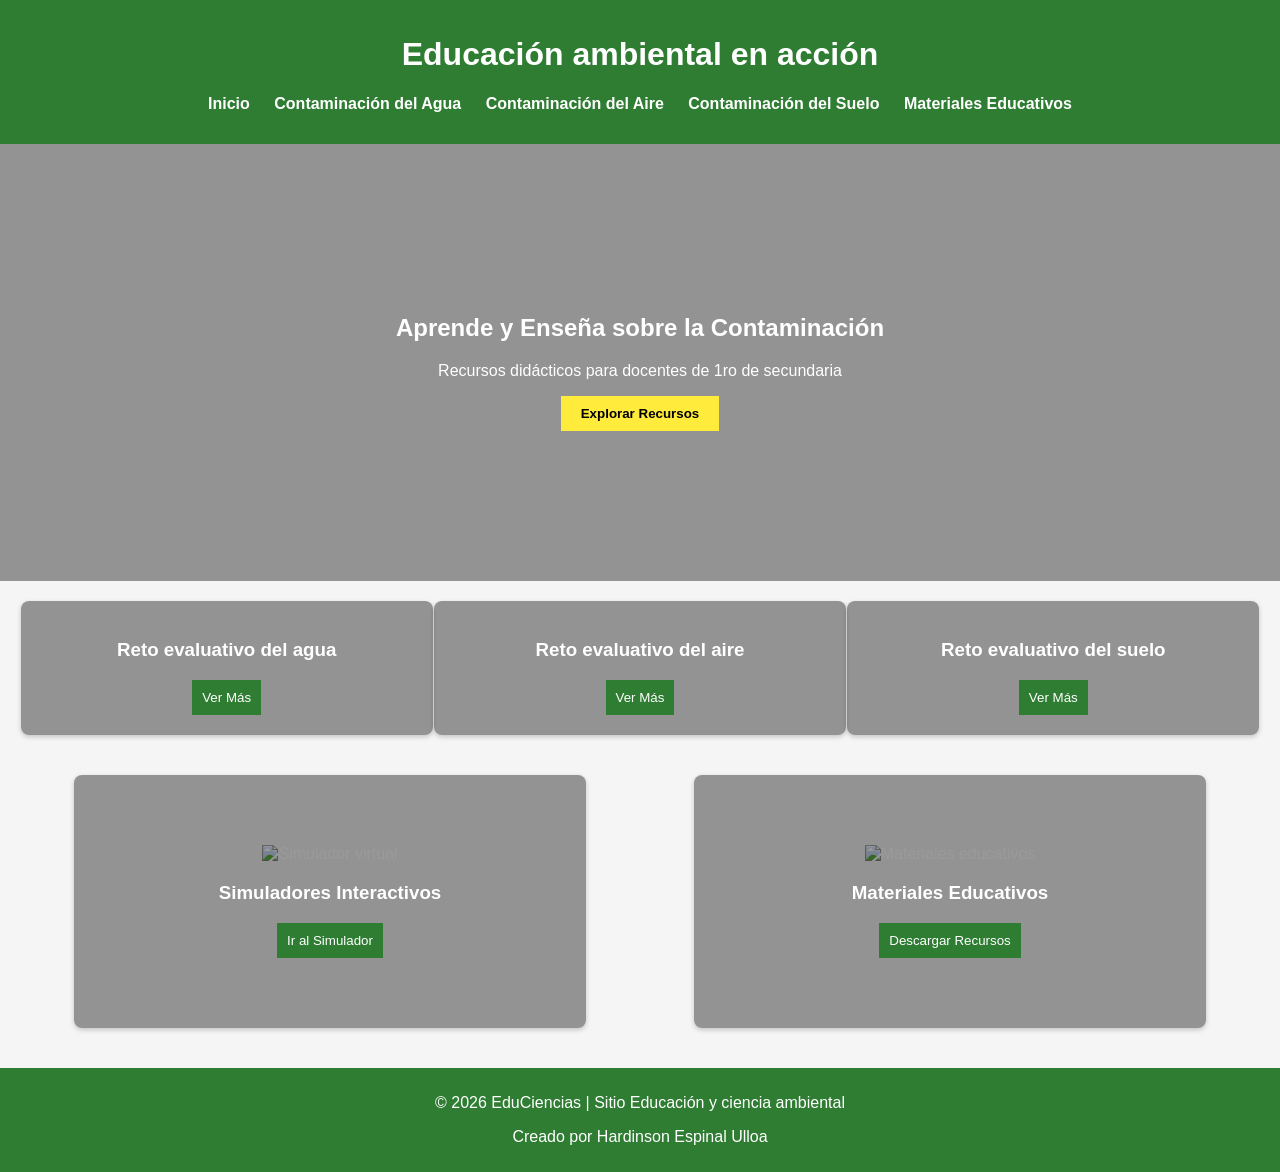
==== index.html @ 1d631934 "Add files via upload" ====
<!DOCTYPE html>
<html lang="es">
<head>
  <meta charset="UTF-8">
  <meta name="viewport" content="width=device-width, initial-scale=1.0">
  <title>Educación ambiental en acción</title>
  <link rel="stylesheet" href="style.css">
</head>
<body>
  <header>
   
    <h1>Educación ambiental en acción</h1>
    <nav>
      <ul>
        <li><a href="index.html">Inicio</a></li>
        <li><a href="agua.html">Contaminación del Agua</a></li>
        <li><a href="aire.html">Contaminación del Aire</a></li>
        <li><a href="suelo.html">Contaminación del Suelo</a></li>
        <li><a href="#Recursos">Materiales Educativos</a></li>
      </ul>
    </nav>
  </header>
  

<section class="banner" id="banner">
  <h2>Aprende y Enseña sobre la Contaminación</h2>
  <p>Recursos didácticos para docentes de 1ro de secundaria</p>
  <button>Explorar Recursos</button>
</section>

<section class="temas" id="temas">
  <div class="card agua" id="agua">
    <h3>Reto evaluativo del agua</h3>
    <button>Ver Más</button>
  </div>
  <div class="card aire" id="aire">
    <h3>Reto evaluativo del aire</h3>
    <button>Ver Más</button>
  </div>
  <div class="card suelo" id="suelo">
    <h3>Reto evaluativo del suelo</h3>
    <button>Ver Más</button>
  </div>
</section>

<section class="recursos">
  <div class="card simulador">
    <img src="picture/int6.jpg" alt="Simulador virtual">
    <h3>Simuladores Interactivos</h3>
    <button>Ir al Simulador</button>
  </div>
  <div class="card material">
    <img src="picture/int7.jpg" alt="Materiales educativos">
    <h3>Materiales Educativos</h3>
    <button>Descargar Recursos</button>
  </div>
</section>


  <footer>
    <p>© 2026 EduCiencias | Sitio Educación y ciencia ambiental</p>
    <p>Creado por Hardinson Espinal Ulloa</p>
  </footer>

  <script src="script.js"></script>
</body>
</html>
---- style.css ----
html {
  scroll-behavior: smooth;
}

body {
  font-family: Arial, sans-serif;
  margin: 0;
  background-color: #f5f5f5;
}

header {
  background-color: #2e7d32;
  color: rgb(255, 255, 255);
  padding: 15px;
  text-align: center;
}

nav ul {
  list-style: none;
  padding: 0;
}

nav ul li {
  display: inline;
  margin: 0 10px;
}

nav a {
  color: white;
  text-decoration: none;
  font-weight: bold;
}

/* Banner con imagen de fondo */
.banner {
  position: relative;
  background: url("picture/int1.png") center/cover no-repeat;
  color: rgb(255, 255, 255);
  text-align: center;
  padding: 150px 20px;
}

.banner::before {
  content: "";
  position: absolute;
  top: 0; left: 0; right: 0; bottom: 0;
  background-color: rgba(0,0,0,0.4);
}

.banner h2,
.banner p,
.banner button {
  position: relative;
  z-index: 1;
}

.banner button {
  background-color: #ffeb3b;
  border: none;
  padding: 10px 20px;
  cursor: pointer;
  font-weight: bold;
}

.temas {
  display: flex;
  justify-content: space-around;
  margin: 20px;
  flex-wrap: wrap; /* permite que se acomoden en móvil */
}

.card {
  background-color: white;
  padding: 20px;
  border-radius: 8px;
  text-align: center;
  width: 30%;
  box-shadow: 0 2px 5px rgba(0,0,0,0.2);
  color: white;
  position: relative;
  margin-bottom: 20px;
}

.card.agua {
  background: url("picture/int5.png") center/cover no-repeat;
}
.card.aire {
  background: url("picture/int2.png") center/cover no-repeat;
}
.card.suelo {
  background: url("picture/int3.png") center/cover no-repeat;
}

.card::before {
  content: "";
  position: absolute;
  top: 0; left: 0; right: 0; bottom: 0;
  background-color: rgba(0,0,0,0.4);
  border-radius: 8px;
}

.card h3,
.card button {
  position: relative;
  z-index: 1;
}

.card button {
  background-color: #2e7d32;
  color: white;
  border: none;
  padding: 10px;
  cursor: pointer;
}

.recursos {
  display: flex;
  justify-content: space-around;
  margin: 20px;
  flex-wrap: wrap;
}

/* 🔹 Simulador con imagen de fondo */
.simulador {
  background: url("picture/int6.png") center/cover no-repeat;
  color: white;
  position: relative;
  border-radius: 8px;
  padding: 70px;
  box-shadow: 0 2px 5px rgba(0,0,0,0.2);
}
.simulador::before {
  content: "";
  position: absolute;
  top: 0; left: 0; right: 0; bottom: 0;
  background-color: rgba(0,0,0,0.4);
  border-radius: 8px;
}
.simulador h3,
.simulador button {
  position: relative;
  z-index: 1;
}

/* 🔹 Materiales Educativos con imagen de fondo */
.material {
  background: url("picture/int7.png") center/cover no-repeat;
  color: white;
  position: relative;
  border-radius: 8px;
  padding: 70px;
  box-shadow: 0 2px 5px rgba(0,0,0,0.2);
}
.material::before {
  content: "";
  position: absolute;
  top: 0; left: 0; right: 0; bottom: 0;
  background-color: rgba(0,0,0,0.4);
  border-radius: 8px;
}
.material h3,
.material button {
  position: relative;
  z-index: 1;
}

footer {
  background-color: #2e7d32;
  color: white;
  text-align: center;
  padding: 10px;
}

/* 🔹 Responsivo para móviles */
@media (max-width: 768px) {
  nav ul li {
    display: block;
    margin: 10px 0;
  }

  .temas {
    flex-direction: column;
    align-items: center;
  }

  .card {
    width: 80%;
  }
  .card img {
    width: 100%;
    height: 150px;
    object-fit: cover;
    border-radius: 8px;
    margin-bottom: 10px;
  }
  .recursos {
    flex-direction: column;
    align-items: center;
  }

  .recursos > div {
    width: 80%;
    margin-bottom: 20px;
  }

  .banner {
    padding: 60px 20px; /* menos alto en móvil */
  }

  .banner h2 {
    font-size: 1.5em;
  }

  .banner p {
    font-size: 1em;
  }
}
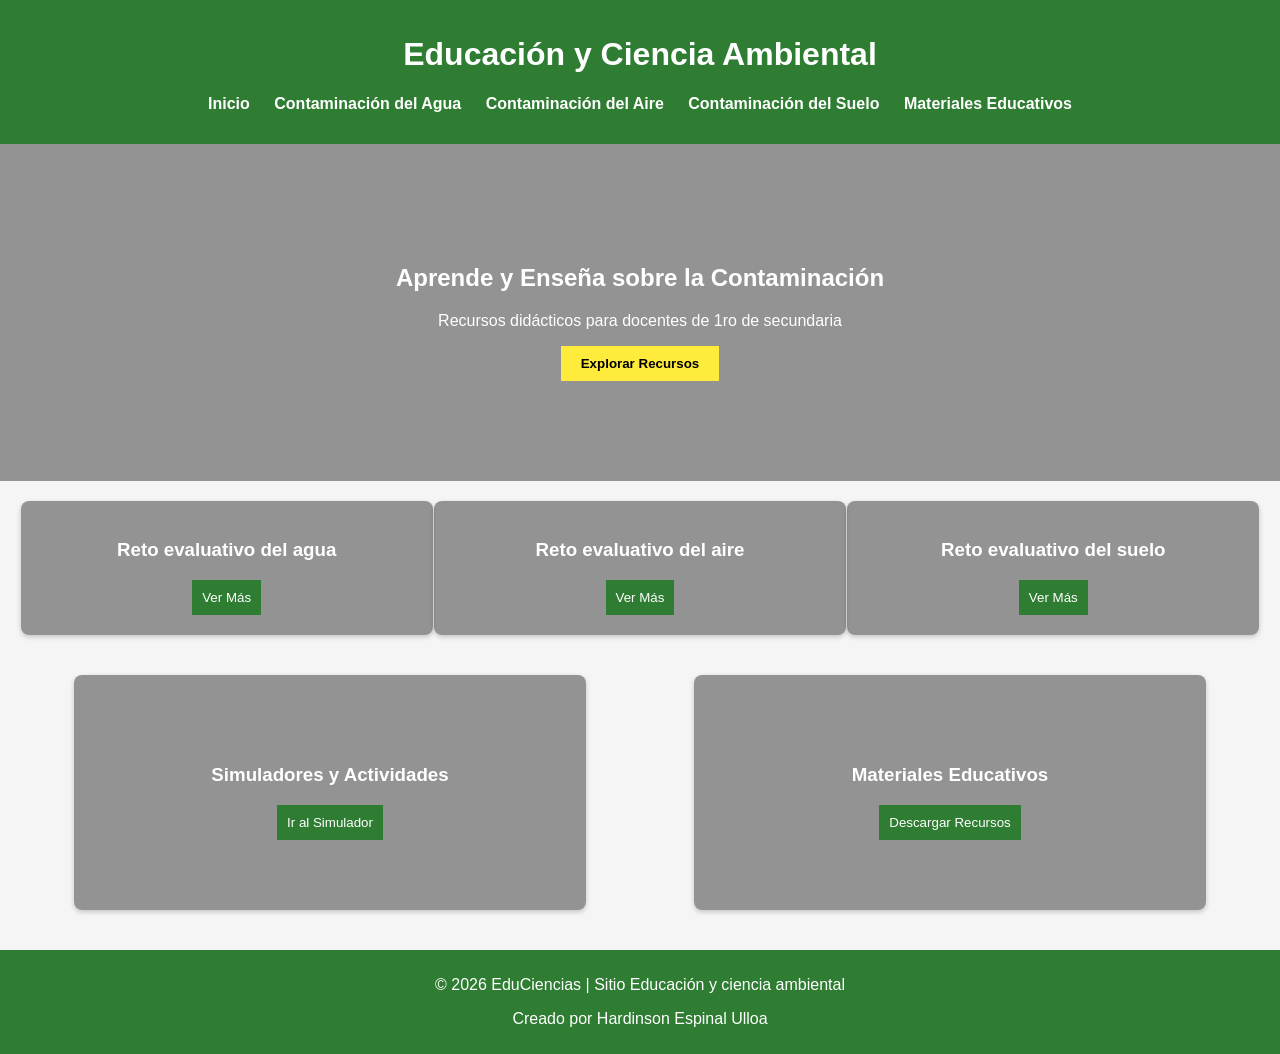
==== commit 14e36cd8: "Add files via upload" ====
--- a/index.html
+++ b/index.html
@@ -9,14 +9,15 @@
 <body>
   <header>
    
-    <h1>Educación ambiental en acción</h1>
+    <h1>Educación y Ciencia Ambiental</h1>
     <nav>
+        <button class="menu-toggle">☰</button>
       <ul>
         <li><a href="index.html">Inicio</a></li>
         <li><a href="agua.html">Contaminación del Agua</a></li>
         <li><a href="aire.html">Contaminación del Aire</a></li>
         <li><a href="suelo.html">Contaminación del Suelo</a></li>
-        <li><a href="#Recursos">Materiales Educativos</a></li>
+        <li><a href="recursos.html">Materiales Educativos</a></li>
       </ul>
     </nav>
   </header>
@@ -42,17 +43,17 @@
     <button>Ver Más</button>
   </div>
 </section>
-
+ 
 <section class="recursos">
   <div class="card simulador">
-    <img src="picture/int6.jpg" alt="Simulador virtual">
-    <h3>Simuladores Interactivos</h3>
-    <button>Ir al Simulador</button>
+    <h3>Simuladores y Actividades</h3>
+    <button id="btnSimulador">Ir al Simulador</button>
   </div>
   <div class="card material">
-    <img src="picture/int7.jpg" alt="Materiales educativos">
     <h3>Materiales Educativos</h3>
-    <button>Descargar Recursos</button>
+     <button onclick="window.location.href='recursos.html'">
+    Descargar Recursos
+  </button>
   </div>
 </section>
 
@@ -62,6 +63,6 @@
     <p>Creado por Hardinson Espinal Ulloa</p>
   </footer>
 
-  <script src="script.js"></script>
-</body>
+    <script src="script.js"></script>
+  </body>
 </html>
--- a/style.css
+++ b/style.css
@@ -31,13 +31,61 @@
   font-weight: bold;
 }
 
+/* 🔹 Menú hamburguesa */
+nav {
+  position: relative;
+}
+
+/* menu amburgusa*/
+nav {
+  position: relative;
+}
+
+.menu-toggle {
+  display: none;
+  font-size: 24px;
+  background: none;
+  border: none;
+  color: white;
+  cursor: pointer;
+}
+
+@media (max-width: 768px) {
+  nav ul {
+    flex-direction: column;
+    background-color: #2e7d32;
+    position: fixed;   /* fijo en pantalla */
+    top: 0;
+    left: -250px;      /* oculto fuera de vista a la IZQUIERDA */
+    height: 100%;
+    width: 200px;
+    padding: 20px;
+    transition: left 0.3s ease; /* animación */
+    z-index: 1000;
+  }
+
+  nav ul.show {
+    left: 0; /* se desliza desde la izquierda */
+  }
+
+  nav ul li {
+    display: block;
+    margin: 15px 0;
+  }
+
+  .menu-toggle {
+    display: block;
+  }
+}
+
+
 /* Banner con imagen de fondo */
 .banner {
   position: relative;
   background: url("picture/int1.png") center/cover no-repeat;
   color: rgb(255, 255, 255);
   text-align: center;
-  padding: 150px 20px;
+  padding: 100px 20px;
 }
 
 .banner::before {
@@ -66,7 +114,7 @@
   display: flex;
   justify-content: space-around;
   margin: 20px;
-  flex-wrap: wrap; /* permite que se acomoden en móvil */
+  flex-wrap: wrap;
 }
 
 .card {
@@ -90,6 +138,7 @@
 .card.suelo {
   background: url("picture/int3.png") center/cover no-repeat;
 }
+
 
 .card::before {
   content: "";
@@ -120,7 +169,7 @@
   flex-wrap: wrap;
 }
 
-/* 🔹 Simulador con imagen de fondo */
+/* 🔹 Simulador */
 .simulador {
   background: url("picture/int6.png") center/cover no-repeat;
   color: white;
@@ -142,7 +191,7 @@
   z-index: 1;
 }
 
-/* 🔹 Materiales Educativos con imagen de fondo */
+/* 🔹 Materiales Educativos */
 .material {
   background: url("picture/int7.png") center/cover no-repeat;
   color: white;
@@ -171,13 +220,8 @@
   padding: 10px;
 }
 
-/* 🔹 Responsivo para móviles */
+/* 🔹 Responsivo */
 @media (max-width: 768px) {
-  nav ul li {
-    display: block;
-    margin: 10px 0;
-  }
-
   .temas {
     flex-direction: column;
     align-items: center;
@@ -186,6 +230,7 @@
   .card {
     width: 80%;
   }
+
   .card img {
     width: 100%;
     height: 150px;
@@ -193,6 +238,7 @@
     border-radius: 8px;
     margin-bottom: 10px;
   }
+
   .recursos {
     flex-direction: column;
     align-items: center;
@@ -204,7 +250,7 @@
   }
 
   .banner {
-    padding: 60px 20px; /* menos alto en móvil */
+    padding: 60px 20px;
   }
 
   .banner h2 {
@@ -214,4 +260,5 @@
   .banner p {
     font-size: 1em;
   }
-}
+  
+}
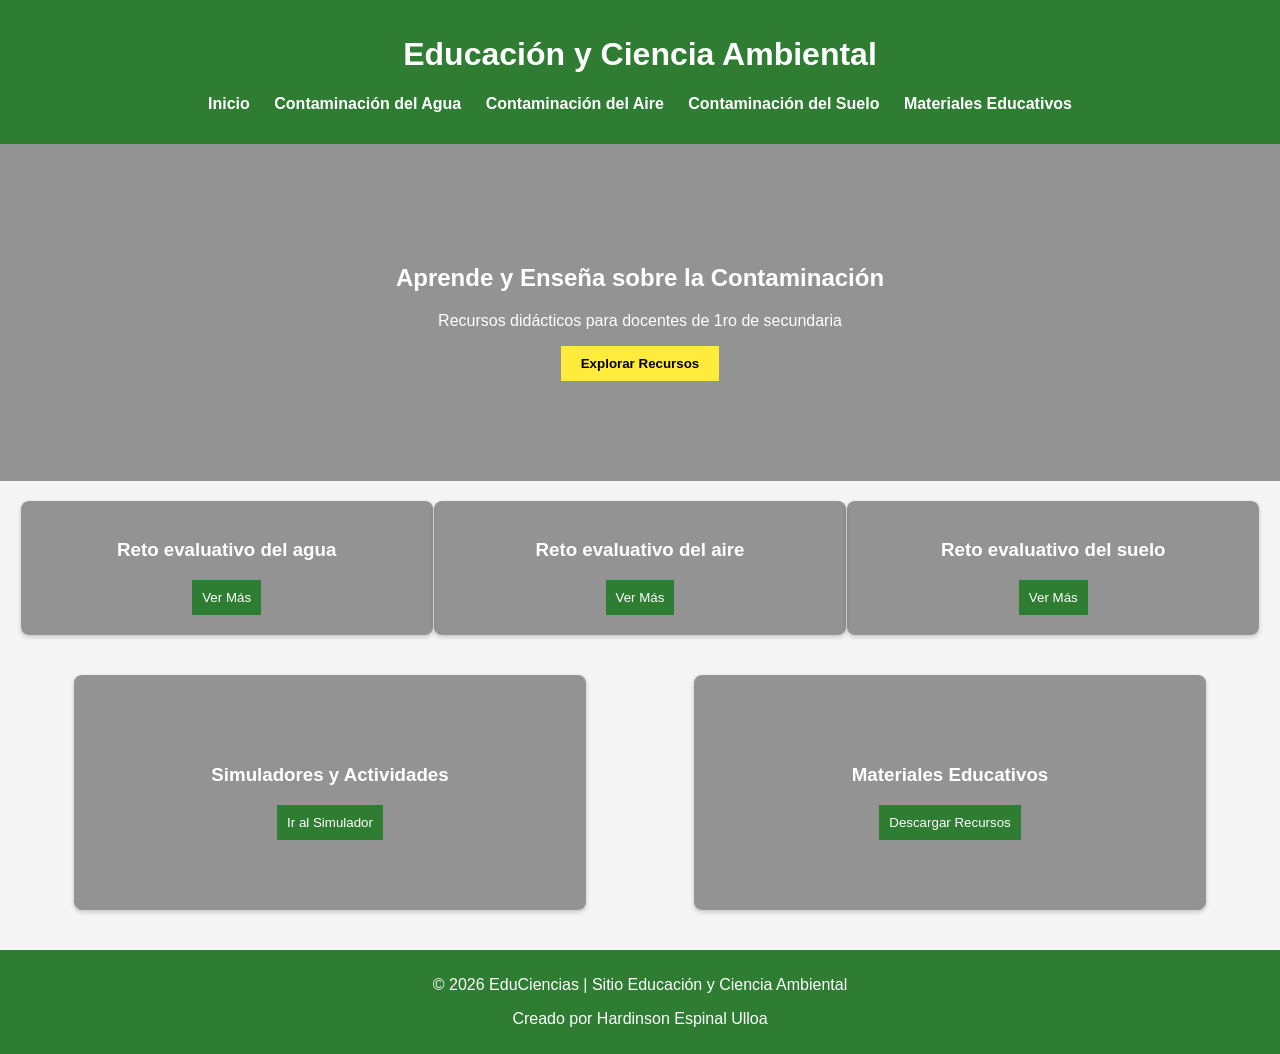
==== commit fb33f960: "Add files via upload" ====
--- a/index.html
+++ b/index.html
@@ -59,7 +59,7 @@
 
 
   <footer>
-    <p>© 2026 EduCiencias | Sitio Educación y ciencia ambiental</p>
+    <p>© 2026 EduCiencias | Sitio Educación y Ciencia Ambiental</p>
     <p>Creado por Hardinson Espinal Ulloa</p>
   </footer>
 
--- a/style.css
+++ b/style.css
@@ -262,3 +262,27 @@
   }
   
 }
+
+
+/* acordeon de preguntasas y respuestas */
+.faq-question {
+  width: 100%;
+  text-align: left;
+  padding: 10px;
+  background-color: #ffffff;
+  color: rgb(0, 0, 0);
+  border: none;
+  cursor: pointer;
+  font-weight: bold;
+}
+
+.faq-answer {
+  max-height: 0;
+  overflow: hidden;
+  transition: max-height 0.3s ease;
+  padding: 0 10px;
+  background-color: #fff6f6;
+  border-left: 5px solid #2e7d32;
+}
+
+
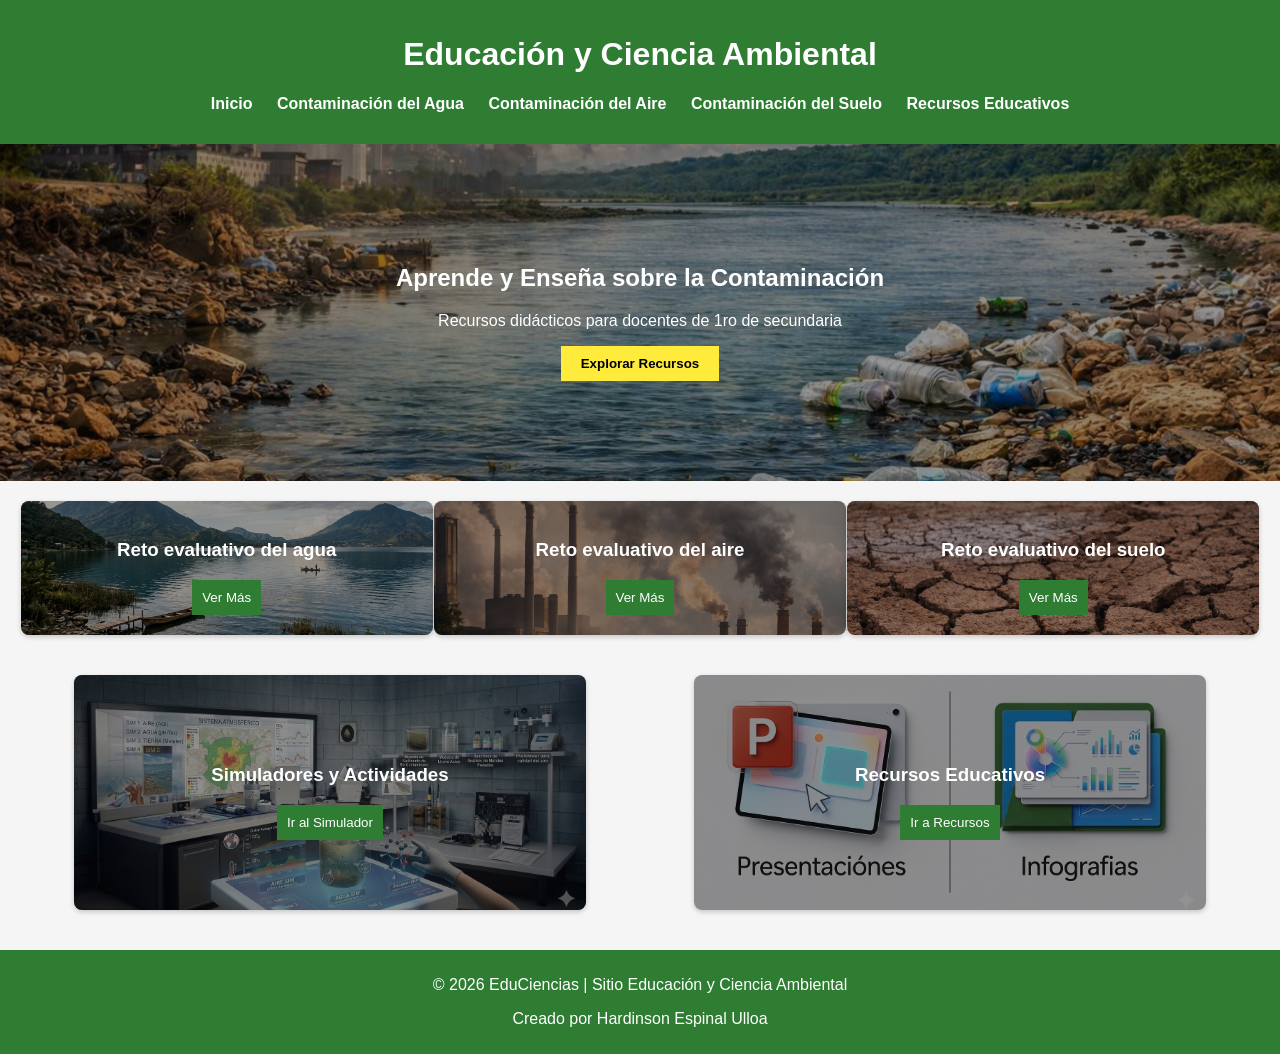
==== commit ff04755c: "Add files via upload" ====
--- a/index.html
+++ b/index.html
@@ -17,7 +17,7 @@
         <li><a href="agua.html">Contaminación del Agua</a></li>
         <li><a href="aire.html">Contaminación del Aire</a></li>
         <li><a href="suelo.html">Contaminación del Suelo</a></li>
-        <li><a href="recursos.html">Materiales Educativos</a></li>
+        <li><a href="recursos.html">Recursos Educativos</a></li>
       </ul>
     </nav>
   </header>
@@ -50,9 +50,9 @@
     <button id="btnSimulador">Ir al Simulador</button>
   </div>
   <div class="card material">
-    <h3>Materiales Educativos</h3>
+    <h3>Recursos Educativos</h3>
      <button onclick="window.location.href='recursos.html'">
-    Descargar Recursos
+    Ir a Recursos
   </button>
   </div>
 </section>
--- a/style.css
+++ b/style.css
@@ -82,7 +82,7 @@
 /* Banner con imagen de fondo */
 .banner {
   position: relative;
-  background: url("picture/int1.png") center/cover no-repeat;
+  background: url("int1.png") center/cover no-repeat;
   color: rgb(255, 255, 255);
   text-align: center;
   padding: 100px 20px;
@@ -130,13 +130,13 @@
 }
 
 .card.agua {
-  background: url("picture/int5.png") center/cover no-repeat;
+  background: url("int5.png") center/cover no-repeat;
 }
 .card.aire {
-  background: url("picture/int2.png") center/cover no-repeat;
+  background: url("int2.png") center/cover no-repeat;
 }
 .card.suelo {
-  background: url("picture/int3.png") center/cover no-repeat;
+  background: url("int3.png") center/cover no-repeat;
 }
 
 
@@ -171,7 +171,7 @@
 
 /* 🔹 Simulador */
 .simulador {
-  background: url("picture/int6.png") center/cover no-repeat;
+  background: url("int6.png") center/cover no-repeat;
   color: white;
   position: relative;
   border-radius: 8px;
@@ -193,7 +193,7 @@
 
 /* 🔹 Materiales Educativos */
 .material {
-  background: url("picture/int7.png") center/cover no-repeat;
+  background: url("int7.png") center/cover no-repeat;
   color: white;
   position: relative;
   border-radius: 8px;
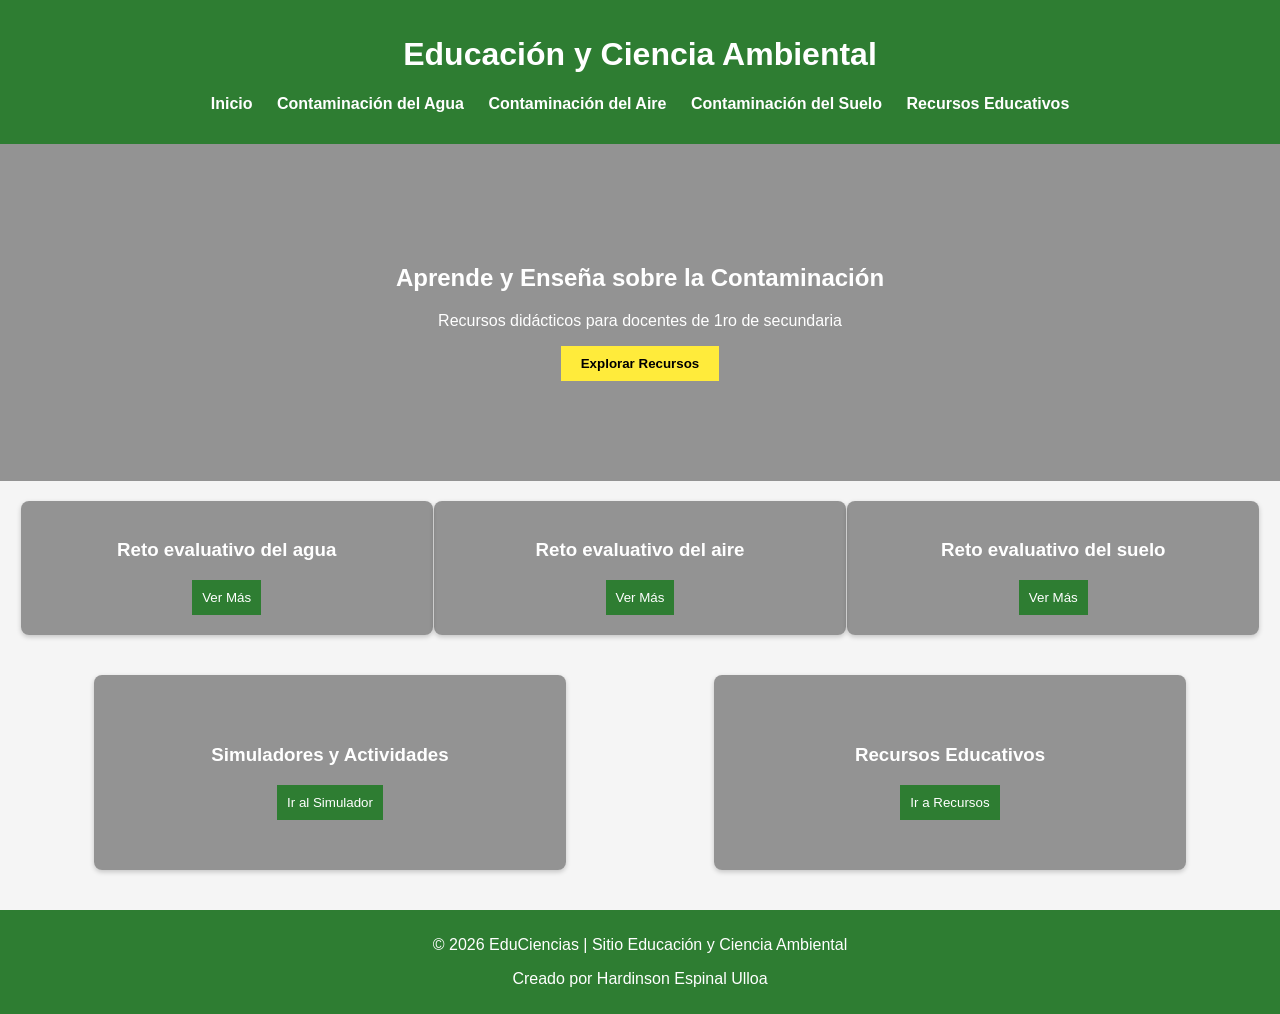
==== commit 63db7326: "Add files via upload" ====
--- a/index.html
+++ b/index.html
@@ -26,7 +26,9 @@
 <section class="banner" id="banner">
   <h2>Aprende y Enseña sobre la Contaminación</h2>
   <p>Recursos didácticos para docentes de 1ro de secundaria</p>
-  <button>Explorar Recursos</button>
+  <button onclick="window.location.href='recursos.html'">
+    Explorar Recursos
+  </button>
 </section>
 
 <section class="temas" id="temas">
--- a/style.css
+++ b/style.css
@@ -82,7 +82,7 @@
 /* Banner con imagen de fondo */
 .banner {
   position: relative;
-  background: url("int1.png") center/cover no-repeat;
+  background: url("picture/int1.png") center/cover no-repeat;
   color: rgb(255, 255, 255);
   text-align: center;
   padding: 100px 20px;
@@ -130,13 +130,13 @@
 }
 
 .card.agua {
-  background: url("int5.png") center/cover no-repeat;
+  background: url("picture/int5.png") center/cover no-repeat;
 }
 .card.aire {
-  background: url("int2.png") center/cover no-repeat;
+  background: url("picture/int2.png") center/cover no-repeat;
 }
 .card.suelo {
-  background: url("int3.png") center/cover no-repeat;
+  background: url("picture/int3.png") center/cover no-repeat;
 }
 
 
@@ -171,11 +171,11 @@
 
 /* 🔹 Simulador */
 .simulador {
-  background: url("int6.png") center/cover no-repeat;
-  color: white;
-  position: relative;
-  border-radius: 8px;
-  padding: 70px;
+  background: url("picture/int6.png") center/cover no-repeat;
+  color: white;
+  position: relative;
+  border-radius: 8px;
+  padding: 50px;
   box-shadow: 0 2px 5px rgba(0,0,0,0.2);
 }
 .simulador::before {
@@ -193,11 +193,11 @@
 
 /* 🔹 Materiales Educativos */
 .material {
-  background: url("int7.png") center/cover no-repeat;
-  color: white;
-  position: relative;
-  border-radius: 8px;
-  padding: 70px;
+  background: url("picture/int7.png") center/cover no-repeat;
+  color: white;
+  position: relative;
+  border-radius: 8px;
+  padding: 50px;
   box-shadow: 0 2px 5px rgba(0,0,0,0.2);
 }
 .material::before {
@@ -260,7 +260,6 @@
   .banner p {
     font-size: 1em;
   }
-  
 }
 
 
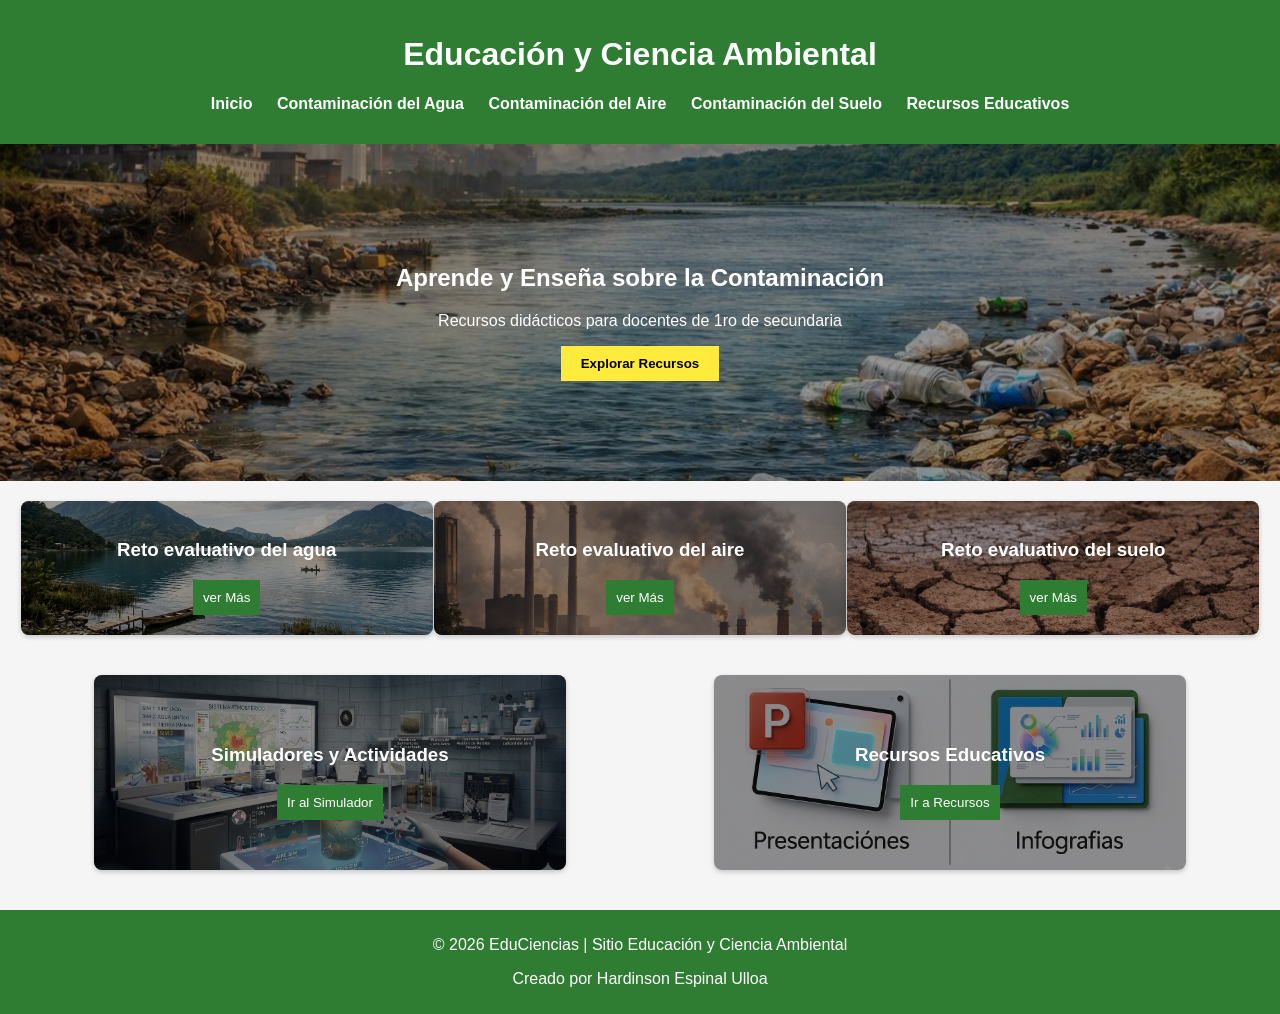
==== commit e6961512: "Add files via upload" ====
--- a/index.html
+++ b/index.html
@@ -34,15 +34,15 @@
 <section class="temas" id="temas">
   <div class="card agua" id="agua">
     <h3>Reto evaluativo del agua</h3>
-    <button>Ver Más</button>
+  <button onclick="window.location.href='retoagua.html'"> ver Más
   </div>
   <div class="card aire" id="aire">
     <h3>Reto evaluativo del aire</h3>
-    <button>Ver Más</button>
+  <button onclick="window.location.href='retoaire.html'"> ver Más
   </div>
   <div class="card suelo" id="suelo">
     <h3>Reto evaluativo del suelo</h3>
-    <button>Ver Más</button>
+  <button onclick="window.location.href='retosuelo.html'"> ver Más
   </div>
 </section>
  
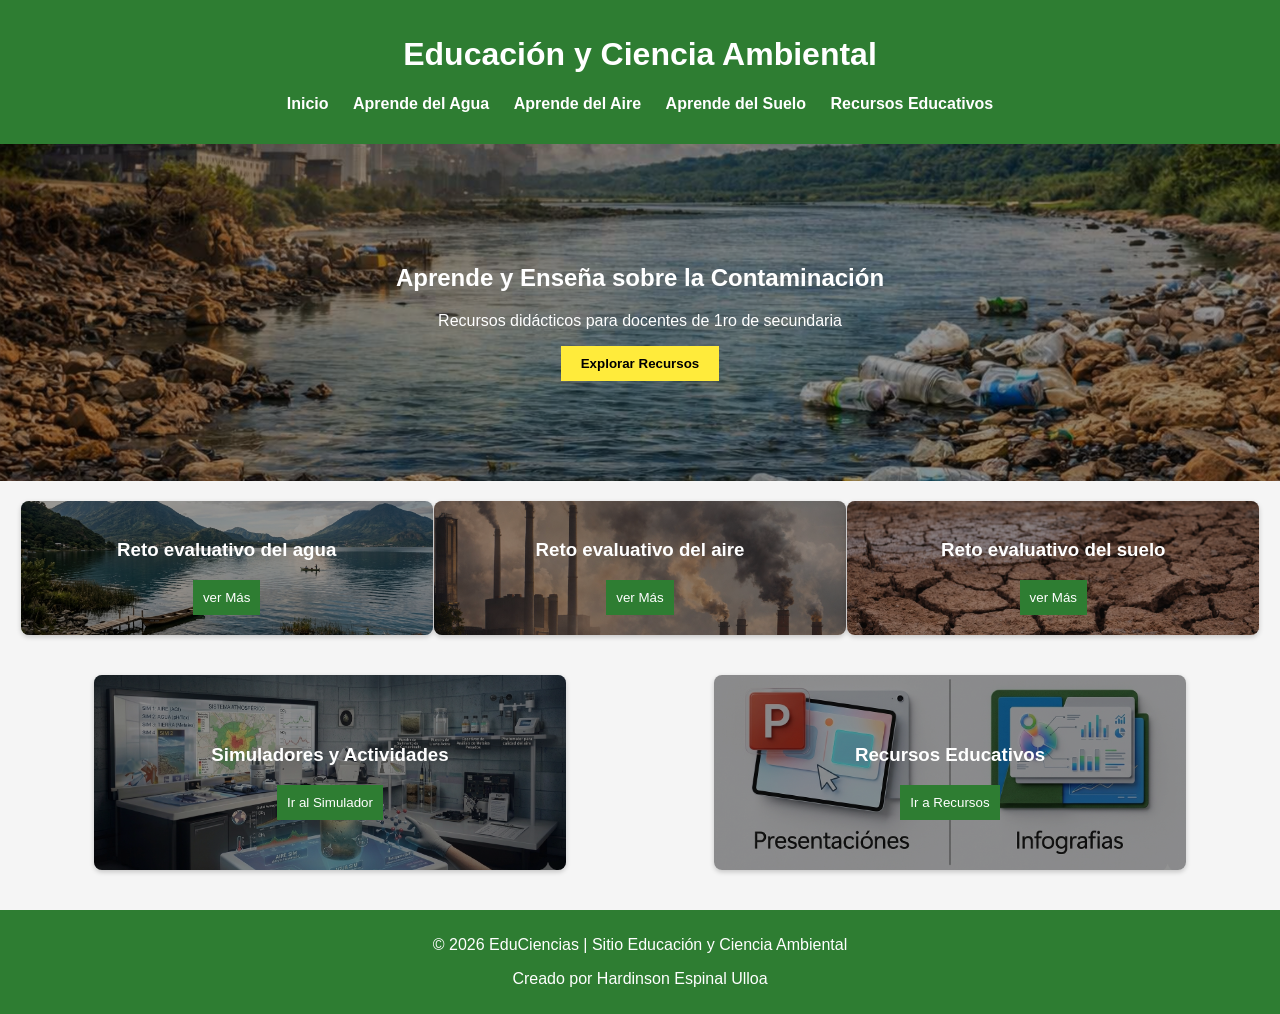
==== commit 8ff29b54: "Add files via upload" ====
--- a/index.html
+++ b/index.html
@@ -14,9 +14,9 @@
         <button class="menu-toggle">☰</button>
       <ul>
         <li><a href="index.html">Inicio</a></li>
-        <li><a href="agua.html">Contaminación del Agua</a></li>
-        <li><a href="aire.html">Contaminación del Aire</a></li>
-        <li><a href="suelo.html">Contaminación del Suelo</a></li>
+        <li><a href="agua.html">Aprende del Agua</a></li>
+        <li><a href="aire.html">Aprende del Aire</a></li>
+        <li><a href="suelo.html">Aprende del Suelo</a></li>
         <li><a href="recursos.html">Recursos Educativos</a></li>
       </ul>
     </nav>
